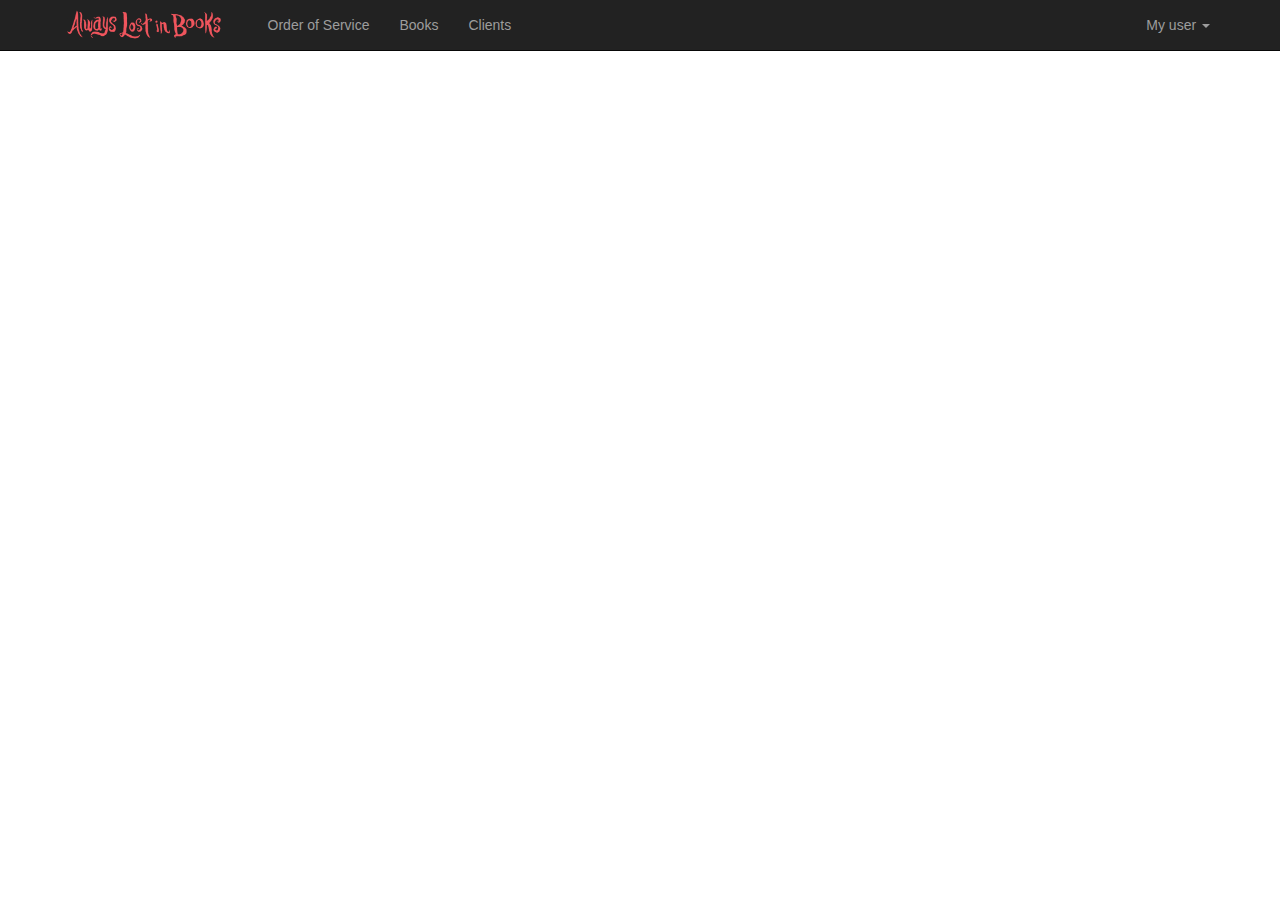
==== index.html @ 5a64e838 "adicionado cabeçalho pagina" ====
<!DOCTYPE html>
<html>
<head>
	<meta charset="UTF-8">
	<meta name="viewport" content="width=device-width, initial-scale=1">  
	<title>Books online</title>  
	<link rel="stylesheet" href="css/bootstrap.min.css">
	<link rel="stylesheet" href="css/index.css">
</head>
<body>
	<div id="content-header"></div>

	<script src="js/jquery-2.2.4.min.js"></script>
	<script src="js/bootstrap.min.js"></script>	
	<script src="js/index.js"></script>
</body>
</html>
---- css/index.css ----
.logotipo {
	padding: 10px;
	margin-right: 20px;
}

.logotipo img {
	height:30px;
}

.perfil {
	padding: 10px;
	width: 300px;
}

.perfil li:first-child {
	font-size: 1.3em;
	font-weight: bold;
	margin-bottom: 2px;
}
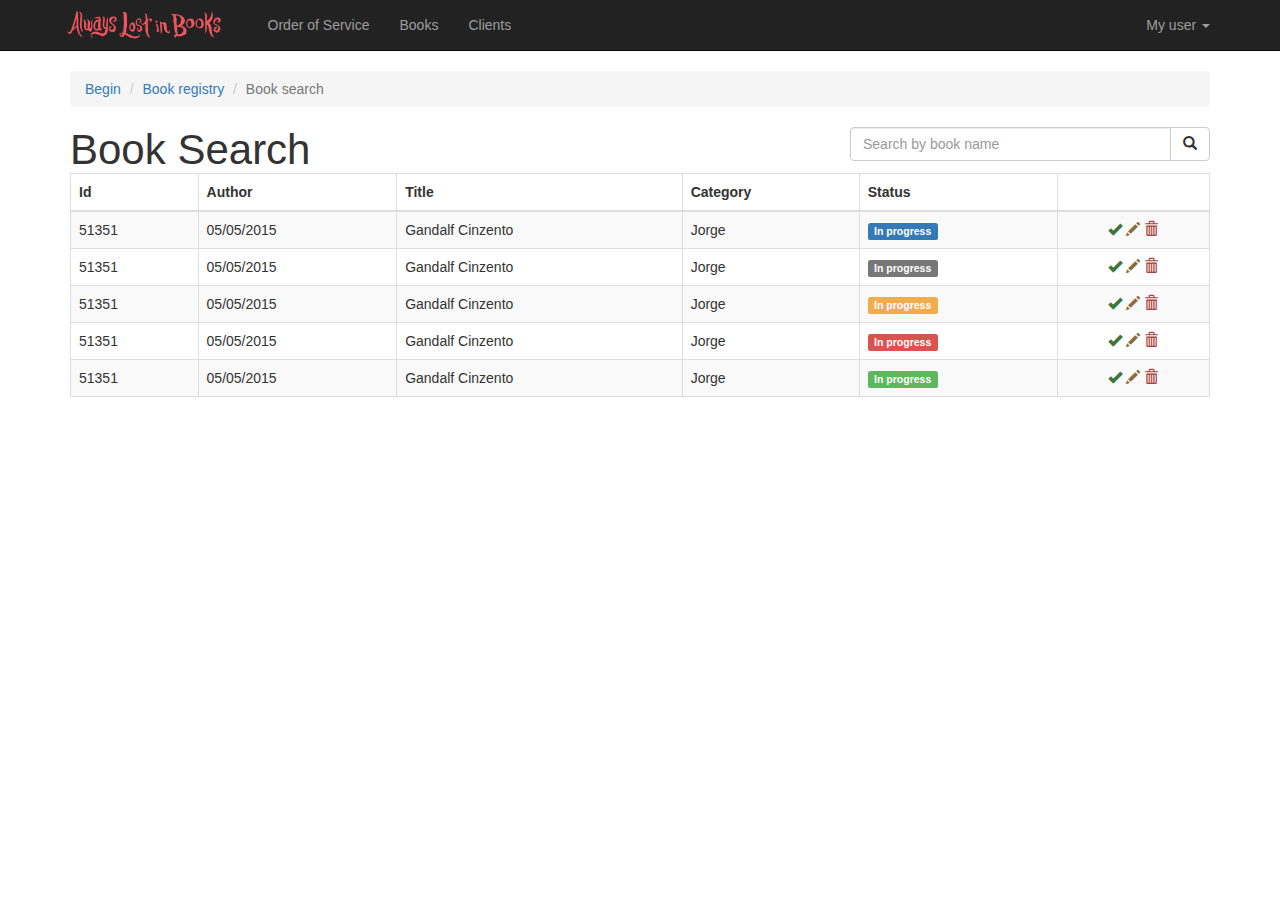
==== commit 1365ed42: "adicionado o corpo da pagina 'content.html' e modificado index.css, header.html, index.html e index." ====
--- a/index.html
+++ b/index.html
@@ -10,6 +10,8 @@
 <body>
 	<div id="content-header"></div>
 
+	<div id="content-body"></div>
+
 	<script src="js/jquery-2.2.4.min.js"></script>
 	<script src="js/bootstrap.min.js"></script>	
 	<script src="js/index.js"></script>
--- a/css/index.css
+++ b/css/index.css
@@ -7,13 +7,22 @@
 	height:30px;
 }
 
-.perfil {
+.profile {
 	padding: 10px;
 	width: 300px;
 }
 
-.perfil li:first-child {
+.profile li:first-child {
 	font-size: 1.3em;
 	font-weight: bold;
 	margin-bottom: 2px;
+}
+
+.header h1 {
+	margin: 0;
+	font-size: 3em;
+}
+
+.header {
+	margin-top: 12px;
 }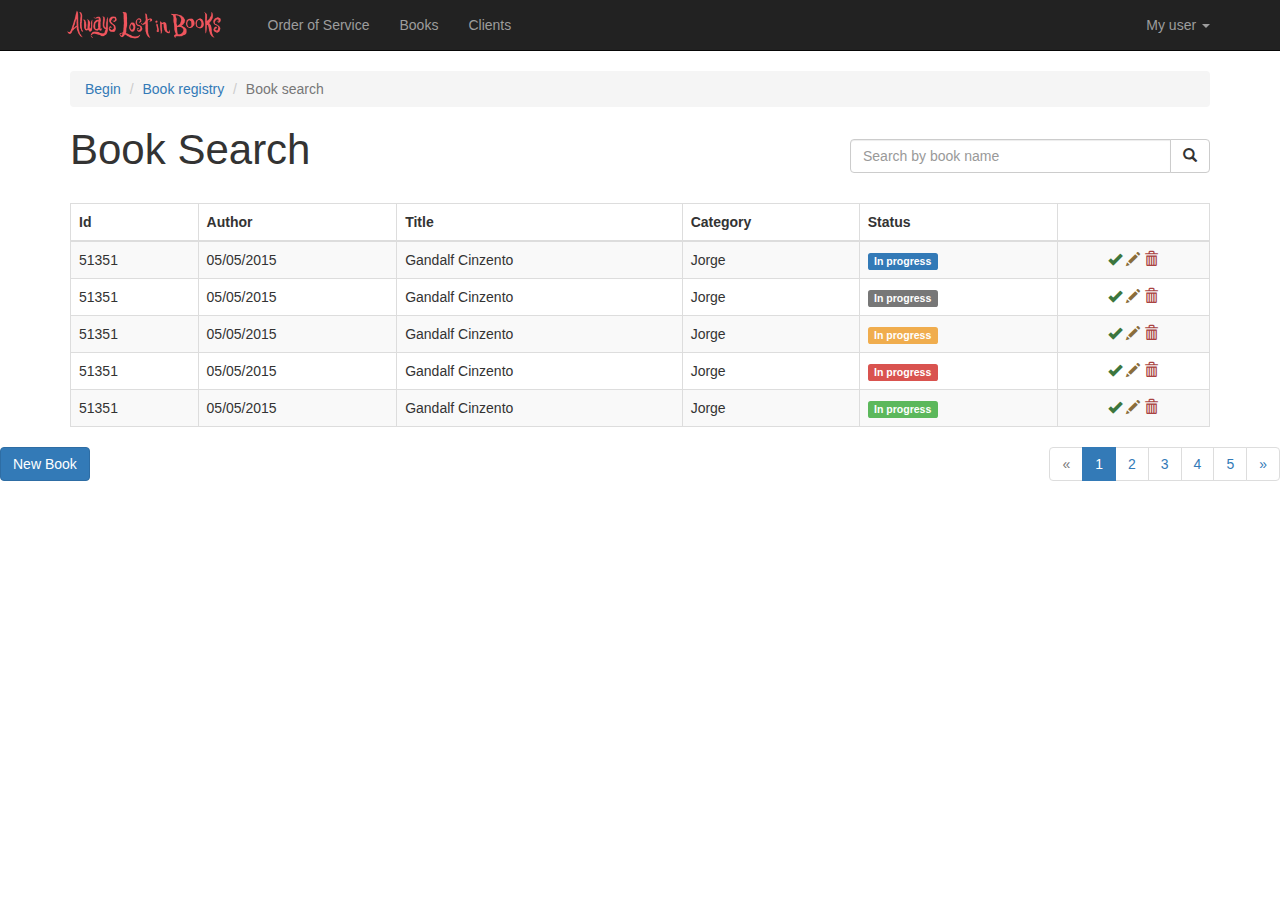
==== commit ff9e33c6: "adicionado footer.html e modificado index.css, index.html e index.js" ====
--- a/index.html
+++ b/index.html
@@ -12,6 +12,8 @@
 
 	<div id="content-body"></div>
 
+	<div id="content-footer"></div>	
+
 	<script src="js/jquery-2.2.4.min.js"></script>
 	<script src="js/bootstrap.min.js"></script>	
 	<script src="js/index.js"></script>
--- a/css/index.css
+++ b/css/index.css
@@ -23,6 +23,14 @@
 	font-size: 3em;
 }
 
-.header {
+.search {
 	margin-top: 12px;
+}
+
+.dados-os {
+	margin-top: 30px;
+}
+
+.page .pagination {
+	margin: 0;
 }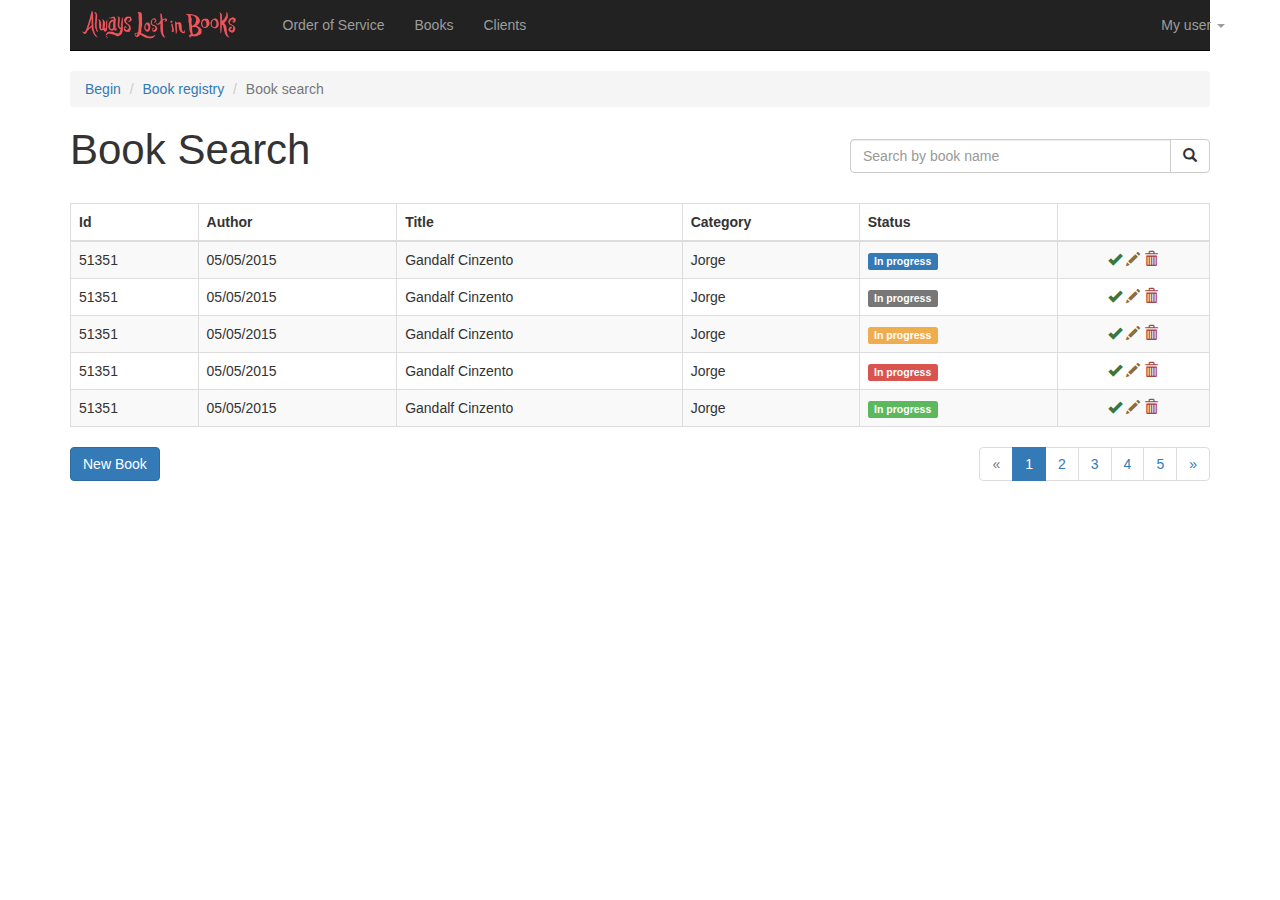
==== commit 05c2a04f: "alterado content.html, index.css e index.html. Resolvido alinhamento <div>" ====
--- a/index.html
+++ b/index.html
@@ -8,11 +8,13 @@
 	<link rel="stylesheet" href="css/index.css">
 </head>
 <body>
-	<div id="content-header"></div>
+	<div class="container">
+		<div id="content-header"></div>
 
-	<div id="content-body"></div>
+		<div id="content-body"></div>
 
-	<div id="content-footer"></div>	
+		<div id="content-footer"></div>	
+	</div>
 
 	<script src="js/jquery-2.2.4.min.js"></script>
 	<script src="js/bootstrap.min.js"></script>	
--- a/css/index.css
+++ b/css/index.css
@@ -33,4 +33,5 @@
 
 .page .pagination {
 	margin: 0;
-}+}
+
